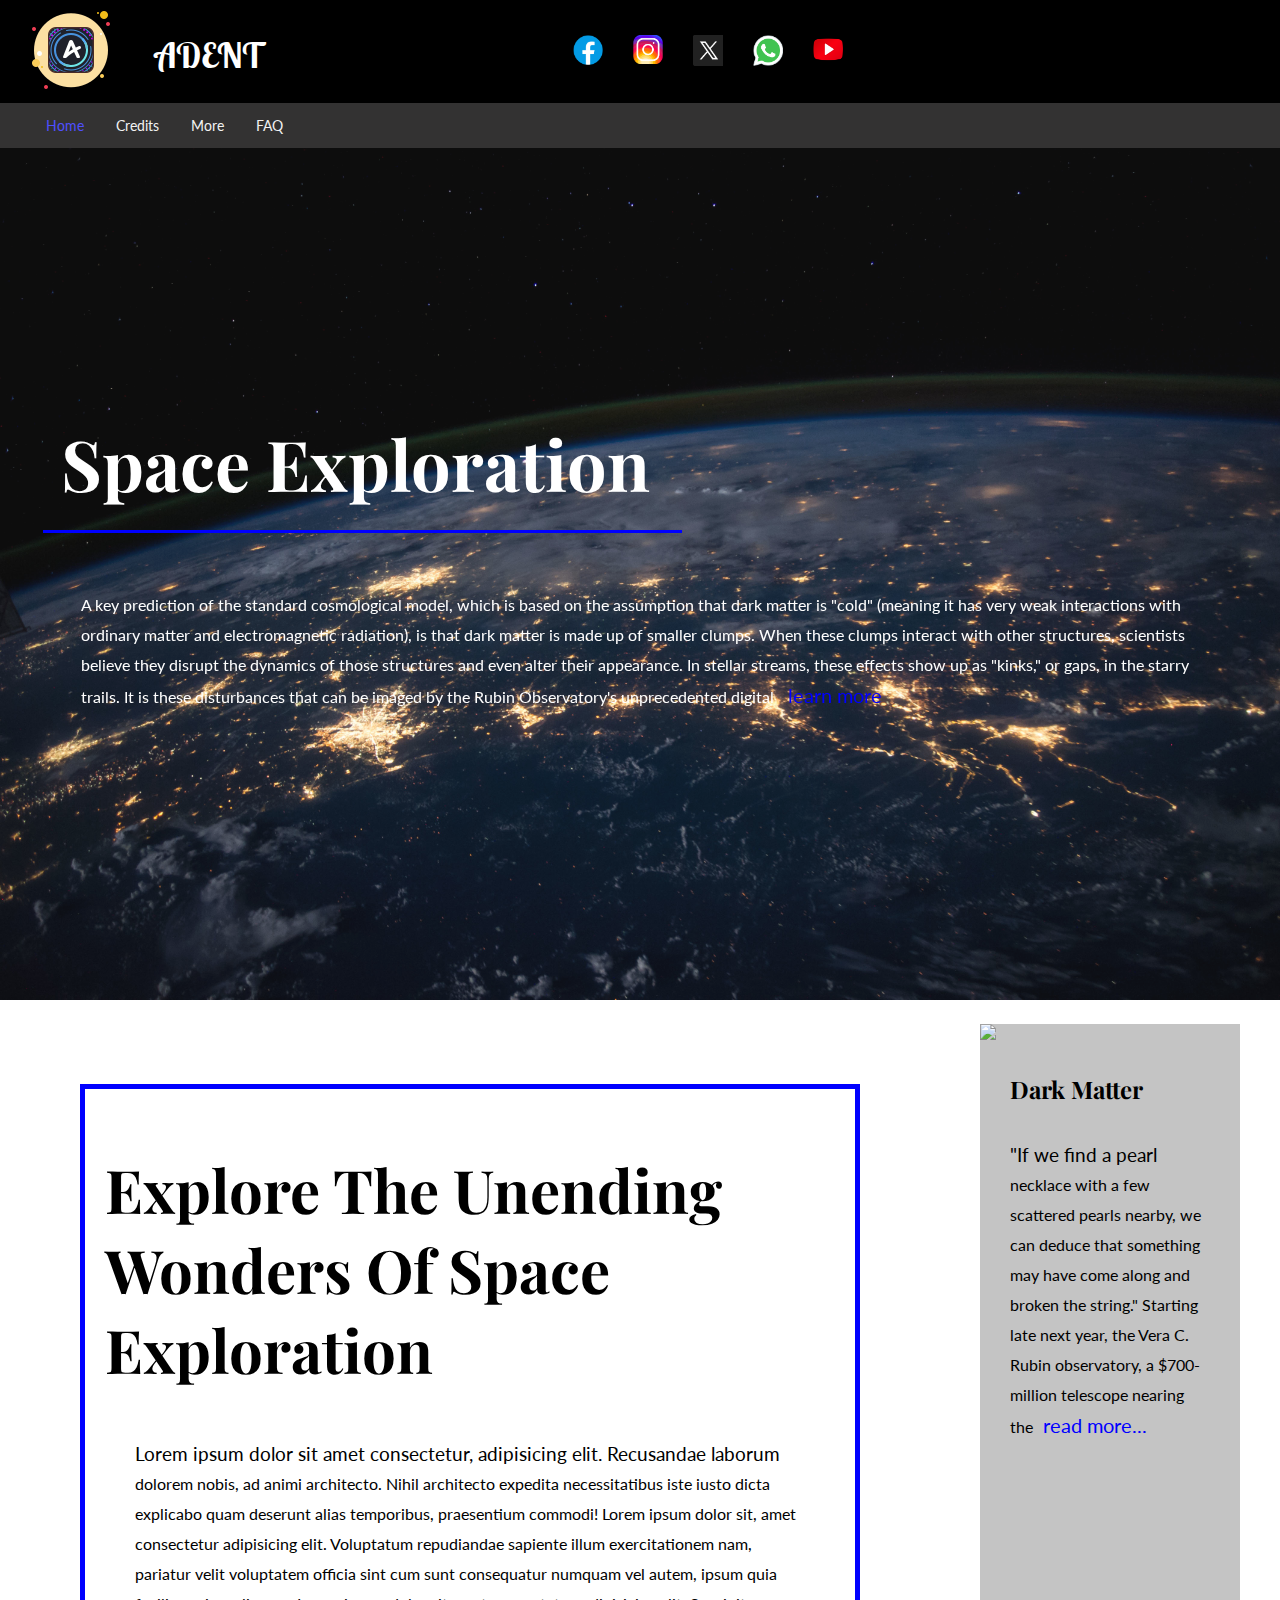
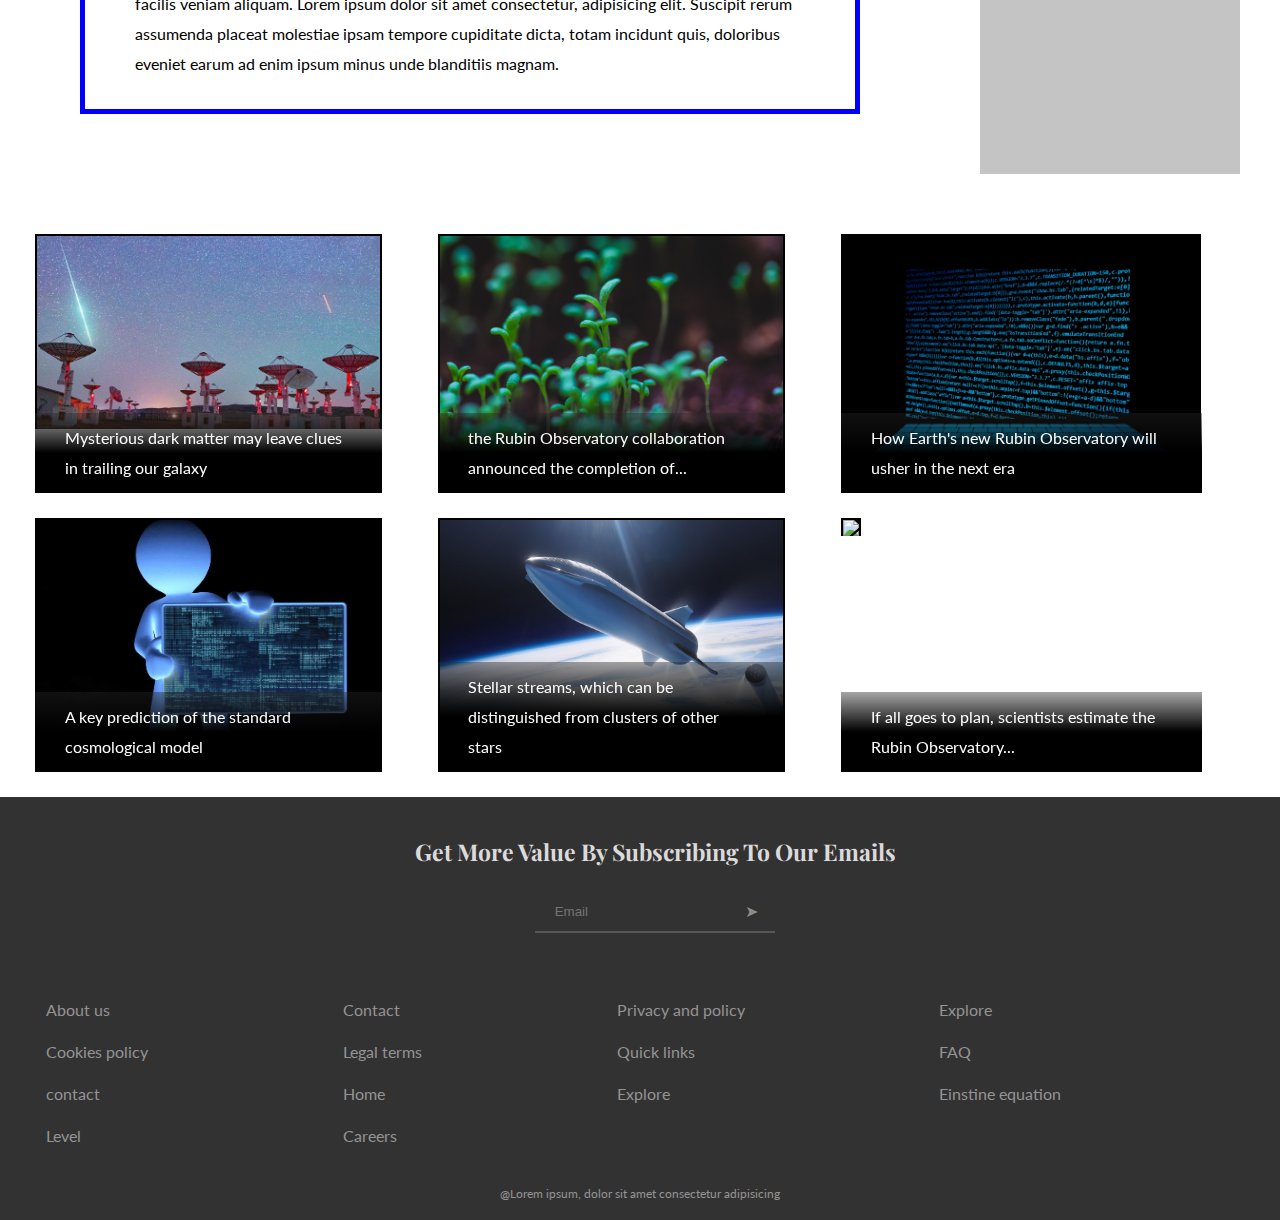
==== index.html @ 573f7f98 "Add files via upload" ====
<!DOCTYPE html>
<html lang="en-US">

    <head>
        <meta charset="UTF-8">
        <meta name="viewport" content="width=device-width, initial-scale=1">
        <title>Explore</title>
        <link rel="icon" href="./image/logo small.png" type="image/x-icon">
        
        <!-- google-fonts -->
        <link rel="preconnect" href="https://fonts.googleapis.com">
        <link rel="preconnect" href="https://fonts.gstatic.com" crossorigin>
        <link href="https://fonts.googleapis.com/css2?family=Bai+Jamjuree:wght@400;700&family=Lato:ital,wght@0,100;0,300;0,400;0,700;0,900;1,100;1,300;1,400;1,700;1,900&family=Madimi+One&display=swap" rel="stylesheet">
        <link rel="preconnect" href="https://fonts.googleapis.com">
        <link rel="preconnect" href="https://fonts.gstatic.com" crossorigin>
        <link href="https://fonts.googleapis.com/css2?family=Bai+Jamjuree:wght@400;700&family=Lato:ital,wght@0,100;0,300;0,400;0,700;0,900;1,100;1,300;1,400;1,700;1,900&family=Madimi+One&family=Playfair+Display:ital,wght@0,400..900;1,400..900&display=swap" rel="stylesheet">
        <link rel="preconnect" href="https://fonts.googleapis.com">
        <link rel="preconnect" href="https://fonts.gstatic.com" crossorigin>
        <link href="https://fonts.googleapis.com/css2?family=Bai+Jamjuree:wght@400;700&family=Lato:ital,wght@0,100;0,300;0,400;0,700;0,900;1,100;1,300;1,400;1,700;1,900&family=Lobster+Two:ital,wght@0,400;0,700;1,400;1,700&family=Madimi+One&family=Playfair+Display:ital,wght@0,400..900;1,400..900&display=swap" rel="stylesheet">
    
        <!-- style-sheet -->
        <link rel="stylesheet" href="./css/media-query.css">
        <link rel="stylesheet" href="./css/style.css">
        <link rel="stylesheet" href="./css/pesudo.css">
        <link rel="stylesheet" href="./css/animation.css">

    </head>

    <body>
        
        <header>

            <div class="container-a">
                <div><a href="index.html">
                <img src="image/logo small.png">
                </a></div>
                <div class="logo-text"><p>adent</p></div>
            </div>

            <div class="container-b">
                <div><a href="index.html"><img src="image/icons8-facebook-480.png"></a></div>
                <div><a href="index.html"><img src="image/icons8-instagram-144.png"></a></div>
                <div><a href="index.html"><img src="image/icons8-twitterx-144.png"></a></div>
                <div><a href="index.html"><img src="image/icons8-whatsapp-480.png"></a></div>
                <div><a href="index.html"><img src="image/icons8-youtube-240.png"></a></div>
            </div>
        </header>

        <nav>

            <div class="topnav" id="myTopnav">
                <a href="index.html" class="activee">Home</a>
                <a href="credits.html" class="navv">Credits</a>
                <a href="more.html" class="navv">More</a>
                <a href="about.html" class="navv">FAQ</a>
                <a href="javascript:void(0);" class="icon" onclick="myFunction()">
                  <i class="fa fa-bars"></i>
                </a>
            </div>
              
        </nav>

        <section class="main-page">
            <img src="image/natureb.jpg" alt="photo of space">
            <div class="main-page text">
                <h1>space exploration</h1>
                <p>
                    A key prediction of the standard cosmological model, 
                    which is based on the assumption that dark matter is 
                    "cold" (meaning it has very weak interactions with 
                    ordinary matter and electromagnetic radiation), is 
                    that dark matter is made up of smaller clumps. When 
                    these clumps interact with other structures, scientists 
                    believe they disrupt the dynamics of those structures 
                    and even alter their appearance. In stellar streams, 
                    these effects show up as "kinks," or gaps, in the starry
                     trails. It is these disturbances that can be imaged by 
                     the Rubin Observatory's unprecedented digital <a href="#home" class="read more">learn more</a>
                </p>
            </div>
          
        </section>

        <article>
            <div class="container-article">
                <h1>explore the unending wonders of space exploration</h1>
                <p>Lorem ipsum dolor sit amet consectetur, adipisicing elit. 
                    Recusandae laborum dolorem nobis, ad animi architecto. 
                    Nihil architecto expedita necessitatibus iste iusto dicta 
                    explicabo quam deserunt alias temporibus, praesentium 
                    commodi! Lorem ipsum dolor sit, amet consectetur adipisicing 
                    elit. Voluptatum repudiandae sapiente illum exercitationem 
                    nam, pariatur velit voluptatem officia sint cum sunt 
                    consequatur numquam vel autem, ipsum quia facilis veniam 
                    aliquam. Lorem ipsum dolor sit amet consectetur, adipisicing 
                    elit. Suscipit rerum assumenda placeat molestiae ipsam tempore
                    cupiditate dicta, totam incidunt quis, doloribus eveniet 
                    earum ad enim ipsum minus unde blanditiis magnam.
                </p>
            </div>

            <div class="container-side">

                <div class="side-image">
                    <img src="image/dessert.jpg">
                </div>
                <div class="side-text">
                    <h2>dark matter</h2>
                    <p>
                        "If we find a pearl necklace with a few scattered
                        pearls nearby, we can deduce that something may have 
                        come along and broken the string." Starting late next year, 
                        the Vera C. Rubin observatory, a $700-million telescope 
                        nearing the<a href="#readmore" class="read more">read more...</a>
                    </p>
                </div>

            </div>

        </article>

        <section class="link-article">
            <div style="flex: 1 1 50px;"><a href="index.html">
                <img src="image/disc image.jpg"></a>
                <div>
                    <p>Mysterious dark matter may leave clues in trailing our galaxy</p>
                </div>
            </div>

            <div style="flex: 1 1 50px;"><a href="index.html">
                <img src="image/nature.jpg">
                <div>
                    <p>the Rubin Observatory collaboration announced the completion of... </p>
                </div></a>
            </div>

            <div style="flex: 1 1 50px;"><a href="index.html">
                <img src="image/comp.jpg">
                <div>
                    <p> How Earth's new Rubin Observatory will usher in the next era</p>
                </div></a>
            </div>

            <div style="flex: 1 1 50px;"><a href="index.html">
                <img src="image/stickfigure.jpg">
                <div>
                    <p>A key prediction of the standard cosmological model</p>
                </div></a>
            </div>

            <div style="flex: 1 1 50px;"><a href="index.html">
                <img src="image/spaceship.jpg">
                <div>
                    <p>Stellar streams, which can be distinguished from clusters of other stars</p>
                </div></a>
            </div>

            <div style="flex: 1 1 50px;"><a href="index.html">
                <img src="image/dessert.jpg">
                <div>
                    <p>If all goes to plan, scientists estimate the Rubin Observatory...</p>
                </div></a>
            </div>

        </section>

        <footer>
            <section class="suscribe" style="flex: 1 5 50px;">
                <div>
                <h2>Get more value by subscribing to our emails</h2>
                <form action="">
                    <div>
                        <input type="email" name="stay updated" placeholder="Email">
                        <button type="submit">&#10148;</button>
                    </div>
                </form>
                </div>
            </section>
            <div style="flex: 5 1 200px;">
                <div class="footer-nav">
                    <div><a href="index.html">About us</a></div>
                    <div><a href="index.html">Contact</a></div>
                    <div><a href="index.html">Privacy and policy</a></div>
                    <div><a href="index.html">Explore</a></div>
                    <div><a href="index.html">Cookies policy</a></div>
                    <div><a href="index.html">Legal terms</a></div>
                    <div><a href="index.html">Quick links</a></div>
                    <div><a href="index.html">FAQ</a></div>
                    <div><a href="index.html">contact</a></div>
                    <div><a href="index.html">Home</a></div>
                    <div><a href="index.html">Explore</a></div>
                    <div><a href="index.html">Einstine equation</a></div>
                    <div><a href="index.html">Level</a></div>
                    <div><a href="index.html">Careers</a></div>
                </div>
                <div class="footer-credits">
                    <p>@Lorem ipsum, dolor sit amet consectetur adipisicing </p>
                </div>
            </div>
        </footer>

        <script src="./js/script.js"></script>
        
    </body>

</html>
---- css/media-query.css ----
@media screen and (max-width: 1090px) {

  article .container-article{
    margin: 40px;
  }
  article .container-side{
    margin: 20px 20px;
  }
  .link-article div p{
    font-size: 20px;
  }
  
}



@media screen and (max-width: 1040px) {

  .main-page .main-page.text h1{
    font-size: 60px;
  }
  .main-page .main-page.text p{
    font-size: 0.90em;
  }


  article .container-article{
    margin: 28px;
  }
  article .container-side{
    margin: 18px 18px;
  }


  .link-article div p{
    font-size: 17px;
  }
}



@media screen and (max-width: 970px) {

  .main-page .main-page.text h1{
    font-size: 50px;
  }
  .main-page .main-page.text p{
    margin: 0px 15px;
  }


  article .container-article h1{
    font-size: 50px;
  }
  article .container-side h2, p{
    line-height: 10px;
  }


  .link-article div p{
    padding: 9px 25px;
    font-size: 15px;
    line-height: 29px;
  }

}



@media screen and (max-width: 850px) {

  .main-page .main-page.text{
    position: absolute;
    left: 1%;
    top: 30%;
  }
  .main-page .main-page.text h1{
    font-size: 70px;
    text-wrap: wrap;
    width: 80%;
  }
  .main-page .main-page.text p{
    display: none;
  }
  .main-page .main-page.text h1{
    font-size: 40px;
  }
  .main-page .main-page.text p{
    margin: 0px 10px;
  }


  article{
    flex-direction: column;
    justify-content: center;
    align-items: center;
  }
  article .container-article h1{
    font-size: 40px;
    text-align: center;
  }
  article .container-side{
    width: 10000px;
    max-width: 100%;
    box-sizing: border-box;
    padding: 20px;
  }
  article .container-side .side-text{
    margin: 8px 12px;
  }
  article .container-side h2{
    line-height: 8px;
    margin-top: 10px;
    font-size: 29px;
  }
  article .container-side p{
    margin: 0px;
    padding: 20px;
  }
  article .container-side img{
    width: 50%;
    float: left;
    margin-right: 30px;
    margin-bottom: 10px;
    border: 2px solid black;
  }
  article p{
    font-size: 0.95em;
    line-height: 25px;
  }


  .link-article div p{
    padding: 8px 20px;
    font-size: 13px;
    line-height: 25px;
  }

}



@media screen and (max-width: 700px) {

  .main-page .main-page.text h1{
    font-size: 55px;
  }


  body .link-article{
    margin: 14px;
    margin-left: 27px;
  }
  .link-article div p{
    padding: 6px 18px;
    font-size: 11px;
    line-height: 20px;
  }

  article .container-side h2{
    margin-top: 8px;
    font-size: 23px;
  }
  article .container-side p{
    font-size: 14px;
    line-height: 22px;
  }
  article .container-side .read.more{
    font-size: 16px;
    padding-left: 3px;
    text-wrap: nowrap;
    display: inline;
  }

  .suscribe div h2{
    font-size: 20px;
    text-wrap: wrap;
  }

}



@media screen and (max-width: 650px) {
  article .container-side img{
    float: none;
    width: 100%;
    border: 2px solid black;
  }
}



@media screen and (max-width: 600px) {

  body nav{
    height: 50px;
  }


  .topnav a:not(:first-child) {
    display: none;
  }
  .topnav a.icon {
    position: sticky;
    top: 0px;
    float: right;
    display: block;
    height: 17px;
    width: 5%;
    background-color: rgba(206, 206, 206, 0.5);
    border-radius: 5px;
    margin-top: 1px;
    margin-right: 3px;
    margin-bottom: 2px;
  }
  .topnav.responsive {
    position: relative;
  }
  .topnav.responsive a.icon {
    background-color: blue;
    border: none;
    position: absolute;
    right: 0;
    top: 0;
  }
   .topnav a.activee {
    display: none;
  }
  .topnav.responsive a {
    float: none;
    display: block;
    text-align: left;
  }


  .container-b{
    display: none;
  }
  .container-b a{
    display: none;
  }
  .container-b img{
    display: none;
  }


  .main-page .main-page.text h1{
    font-size: 47px;
    margin-bottom: 0px;
  }


  body .link-article{
    display: grid;
    grid-template-columns: auto auto;
    grid-template-rows: auto auto auto;
    justify-content: space-evenly;
    align-content: center;
    margin: 10px;
    margin-left: 15px;
    margin-bottom: 19px;
  }
  .link-article div p{
    padding: 10px 19px;
    font-size: 15px;
    line-height: 25px;
  }


  div .footer-nav div a{
    font-size: 16px;
  }

}



@media screen and (max-width: 500px) {

  .main-page .main-page.text{
    position: absolute;
    top: 20%;
    left: 3px;
    padding: 10px;
  }
  .main-page .main-page.text h1{
    font-size: 40px;
    margin-left: 0px;
    border-bottom: 1px solid blue;
    width: 60%;
  }

  article .container-article{
    border: solid 4px blue;
  }
  article .container-article h1{
    margin: 23px 0px;
    font-size: 33px;
  }
  article p {
    font-size: 0.95em;
    line-height: 24px;
    padding: 10px 20px;
  }


  .link-article div p{
    padding: 9px 19px;
    font-size: 13px;
    line-height: 17px;
  }

  footer .suscribe{
    margin-left: 19px;
    margin-bottom: 33px;
  }
  .suscribe div h2{
    font-size: 19px;
  }
  .suscribe form input[type=email]{
    padding: 7px 18px;
    width: 18%;
  }
  div .footer-nav{
    margin: 1px;
  }
  div .footer-nav div{
    padding: 3px;
    margin: 1px;
  }
  div .footer-nav div a{
    font-size: 14px;
  }

}



@media screen and (max-width: 450px){

  body header{
    padding: 5px 5px;
    height: 70px;
  }


  .container-a .logo-text p{
    font-size: 25px;
    height: 30px;
    margin-top: 6px;
  }


  article .container-article{
    margin: 6px;
    padding: 10px;
  }
  article .container-article h1{
    margin: 20px 0px;
    font-size: 30px;
  }
  article p {
    font-size: 0.95em;
    line-height: 22px;
    padding: 10px 20px;
  }

  .link-article div p{
    padding: 8px 19px;
    font-size: 12px;
    line-height: 17px;
  }


  body footer{
    padding: 12px;
  }
  footer .suscribe{
    margin-left: 17px;
    margin-bottom: 30px;
  }
  .suscribe div h2{
    font-size: 17px;
    margin: 6px 0px;
  }
  .suscribe form input[type=email]{
    padding: 7px 18px;
    width: 20%;
  }
  .suscribe form button{
    padding: 7px 12px;
  }
  div .footer-nav div a{
    font-size: 12px;
    line-height: 18px;
  }

}



@media screen and (max-width: 400px){
  body header{
    height: 60px;
  }
  .container-a .logo-text p{
    font-size: 20px;
    margin-top: 2px;
  }

  .main-page .main-page.text h1{
    font-size: 35px;
  }


  article .container-article{
    border: solid 3px blue;
    margin: 5px;
    padding: 8px;
  }
  article .container-article h1{
    margin: 15px 0px;
    font-size: 27px;
  }
  article p {
    font-size: 0.93em;
    line-height: 21px;
    padding: 9px 18px;
  }

  .link-article div p{
    padding: 8px 19px;
    font-size: 12px;
    line-height: 17px;
  }
  div .footer-nav div a{
    font-size: 11px;
  }
}



@media screen and (max-width: 370px){

  body header{
    height: 50px;
  }

  body nav{
    height: 42px;
  }
  nav .topnav a{
    padding: 11px 13px;
  }
 


  article .container-article h1 {
    font-size: 22px;
  }
  article .container-side .side-text{
    margin: 6px 8px;
  }
  article p{
    font-size: 0.75em;
  }
  article .container-side h2{
    font-size: 20px;
    text-align: center;
  }
  article .container-side p{
    padding: 5px;
    font-size: 12px;
  }
  article .container-side p::first-line{
    font-size: 1em;
  }


  .link-article div p {
    padding: 7px 19px;
    font-size: 10px;
    line-height: 15px;
  }


  .suscribe form input[type="email"] {
    padding: 5px 17px;
    width: 23.5%;
  }
  .suscribe form button {
    padding: 5px 10px;
  }
  footer .footer-credits p{
    font-size: 10px;
    padding: 2px 20px;
  }
}
---- css/style.css ----
/* 
primary fonts:  "Lato", sans-serif;
secondary fonts:  "Playfair Display", serif;
logo font: "Lobster Two", sans-serif;


primary color: sky blue
secondary color: blue

primary color: grey
secondary color: black
*/


body{
    padding: 0px;
    margin: 0px;
    animation: body 500ms none 0s 1 linear;
    -moz-animation: body 500ms none 0s 1 linear;
    -o-animation: body 500ms none 0s 1 linear;
    -webkit-animation: body 500ms none 0s 1 linear;
}
h1{
    font-family: "Playfair Display", serif;
    text-transform: capitalize
}
h2{
    text-transform: capitalize;
    font-family: "Playfair Display", serif;
}
h3{
    font-family: "Playfair Display", serif;
    text-transform: capitalize
}
a{
    text-decoration: none;
    font-family:  "Lato", sans-serif;
}
p{
    font-family:  "Lato", sans-serif;  
}
.read.more{
    color: blue;
    font-size: 20px;
    padding-left: 10px;
}



header{
    display: flex;
    flex-direction: row;
    flex-wrap: nowrap;
    width: 100%;
    padding: 10px 30px;
    background-color: black;
    align-content: center;
    position: sticky;
    top: -97px;
    box-sizing: border-box;
}
.container-a{
    flex: 2 3 200px;
    display: flex;
    flex-wrap: nowrap;
}
.container-a img{
    top: 0;
    left: 0;
    max-width: 100%;
    min-width: 30px;
}
.logo-text{
    color: white;
    font-family: "Lobster Two", sans-serif;
    font-size: 35px;
    margin: 0 15px;
    text-transform: uppercase;
    text-align: center;
    max-width: 100%;
}
.logo-text p{
    margin: 0;
    margin-top: 20px;
    font-weight: bold;
    font-family: "Lobster Two", sans-serif;
}
.container-b{
    flex: 3 2 200px;
    display: flex;
    flex-wrap: nowrap;
    position: relative;
}
.container-b a img{
    width: 30px;
    max-width: 100%;
    margin: 15px;
    position: relative;
    bottom: -10px;
}


nav{
    position: sticky;
    top: -1px;
    left: 0px;
    z-index: 10;
    background-color: #333232;
}
.topnav {
    margin-left: 30px;
    background-color: #333232;
    overflow: hidden;
}
.topnav a {
    float: left;
    display: block;
    color: #f2f2f2;
    text-align: center;
    padding: 14px 16px;
    text-decoration: none;
    font-size: 14px;
}
.topnav a.activee {
    color: #4f4fff;
}
.topnav .icon {
    display: none;
}  




.main-page{
    position: relative;
}
.main-page img{
    width: 1000000px;
    max-width: 100%;
    opacity: .95;
}
.main-page.text{
    position: absolute;
    left: 1%;
    top: 20%;
    color: #ffffff;
    padding: 30px;
    text-align: left;
    box-sizing: border-box;
}
.main-page.text h1{
    text-wrap: nowrap;
    font-size: 70px;
    border-bottom: 3px solid blue;
    padding: 20px 18px;
    width: 50%;
}
.main-page.text p{
    padding: 10px 18px;
    margin: 0px 20px;
}



article{
    display: flex;
}
.container-article{
    flex: 3 1 300px;
    margin: 80px;
    padding: 20px;
    box-sizing: border-box;
    border: 5px solid blue;
}
.container-article h1{
    font-size: 60px;
}
.container-side{
    flex: 1 3 100px;
    margin: 20px 40px;
    background-color: #c4c4c4;
}
.container-side img{
    max-width: 100%;
    padding: 0;
    margin: 0;
}
.container-side h2, p{
    padding: 10px 30px;
    margin-bottom: 0;
    line-height: 30px;
}



.link-article{
    box-sizing: border-box;
    display: grid;
    grid-template-columns: auto auto auto;
    grid-template-rows: auto auto;
    justify-content: space-evenly;
    align-content: center;
    margin: 20px;
    margin-left: 35px;
}

.link-article div{
    position: relative;
    max-width: 100%;
    box-sizing: border-box;
    margin: 20px 0;
}
.link-article img{
    max-width: 85%;
    border: 2px solid black;
    border-bottom: none;
    background-color: #000000;
    margin: 0px;
}
.link-article div div{
    max-width: 86.2%;
    position: absolute;
    bottom: -15px;
    left: 0px;
    margin: 0px;
}
.link-article div p{
    color: white;
    box-sizing: border-box;
    background: linear-gradient(to top, #000000, #000000, #27272769);
}



footer{
    background-color: #333232;
    padding: 20px;
    text-align: center;
    padding-bottom: 1px;
}
.suscribe{
    color: #dbdada;
    text-align: center;
    margin-left: 30px;
    margin-bottom: 50px;
}
.suscribe h2{
    font-size: 23px;
}
form div{
    display: flex;
    flex-wrap: nowrap;
    justify-content: center;
}
form input[type=email]{
    width: 16%;
    padding: 12px 20px;
    margin: 6px 0;
    box-sizing: border-box;
    border: none;
    border-bottom: #565757 2px solid;
    background-color: #333232;
    color: #ffffff;
    user-select: none;
    outline: none;
}
form button{
    background-color: #333232;
    color: #8d8d8d;
    padding: 9px 17px;
    border: none;
    border-bottom: 2px solid #565757;
    user-select: none;
    margin: 5px 0;
    margin-bottom: 6px;
    font-size: 16px;
    text-align: center;
}
.footer-pa{
    max-width: 100%;
    text-align: center;
}
footer a, footer p{
    color: #949494;
}
.footer-nav{
    display: grid;
    grid-template-columns: auto auto auto auto;
    grid-template-rows: auto auto auto;
    margin: 10px 15px;
    text-align: left;
}
.footer-nav div{
    padding: 7px;
    margin: 4px;
}
.footer-credits{
    font-size: 12px;
}
---- css/pesudo.css ----
article p::first-line{
    font-size: 1.2em;
}
p::selection{
    background-color: #99cfeeaf;
    color: #dbdd7e;
}
h1::selection{
    background-color: #99cfeeaf;
    color: #dbdd7e;
}
h2::selection{
    background-color: #99cfeeaf;
    color: #dbdd7e;
}
h3::selection{
    background-color: #99cfeeaf;
    color: #dbdd7e;
}
a::selection{
    background-color: #99cfeeaf;
    color: #cfdafd;
}



.read.more:hover{
    color: #5691ff;
    transition: all 100ms linear;
}
.read.more:active{
    color: #ffffff;
    transition: all 10ms linear;
}


.container-b a img:hover{
    transform: scale(1.1, 1.1);
    transition: all 100ms ease;
}



.topnav .navv:hover {
    font-size: 1.00001em;
    color: #ffffff;
    transition: all 120ms ease;
    padding: 13px 15px;
}

.topnav a.activee:hover {
    color: #ffffff;
    transition: all 120ms linear;
    font-size: 1.0001em;
    padding: 13px 15px;
}

.topnav a:active{
    transform: scale(0.9, 0.9);
    transition: all 300ms linear;
}

.topnav a.icon:hover{
    background-color: rgba(80, 129, 235, 0.3);
    color: black;
    transition: all 300ms ease-in-out;
}




.link-article div:hover{
    transform: scale(1.1, 1.1);
    text-decoration: underline;
    transition: all 200ms ease-in-out;
}
.link-article div div:hover{
    transform: scale(1, 1);
    color: #5691ff;
}


form input[type=email]:focus{
    color: #ececec;
    background-color: #363636;
    width: 43%;
    border-bottom: #1111ff solid 2px;
    transition: all 200ms ease;
}
form input[type=email]:invalid{
    border-bottom: 2px solid #ff0000;
}
form button:hover{
    transition: all 200ms ease;
    background-color: #585858;
}
form button:active{
    transform: scale(0.93, 0.93);
    transition: all 100ms ease;
}


.footer-nav a:hover{
    text-decoration: underline;
}
.footer-nav a:active{
    color: white;
}






/* about page */

.about-article-side-links a:hover{
    text-decoration: underline;
}
.about-article-side-links a:active{
    color: #ffffff;
}
.about-article p::first-line{
    font-size: 1em;
}
.about-article-side-links div p::before{
    position: absolute;
    display: block;
    content: "";
    height: 0;
    width: 0;

    border: solid 10px transparent;
    border-top: 10px solid blue;
    border-bottom-width: 0;
    bottom: -7px;
    left: 46%;
}


/* credits page */

.info-img a:hover{
    background-color: #215dce;
    font-size: 1.05em;
    transition: all 100ms ease-in-out;
}
.info-img a:active{
    background: none;
    font-size: 1em;
    transition: all 100ms linear;
}
.info-career div a:hover{
    font-size: 1.0001em;
    transition: all 100ms linear;
}
.info-career div a:active{
    font-size: 1em;
    color: blue;
    border-bottom: 1px solid blue;
    transition: all 100ms linear;
}
---- css/animation.css ----
@keyframes body{
    from{opacity: 0;}
    to{opacity: 1;}
}

@keyframes fade {
    from {opacity: .4}
    to {opacity: 1}
}
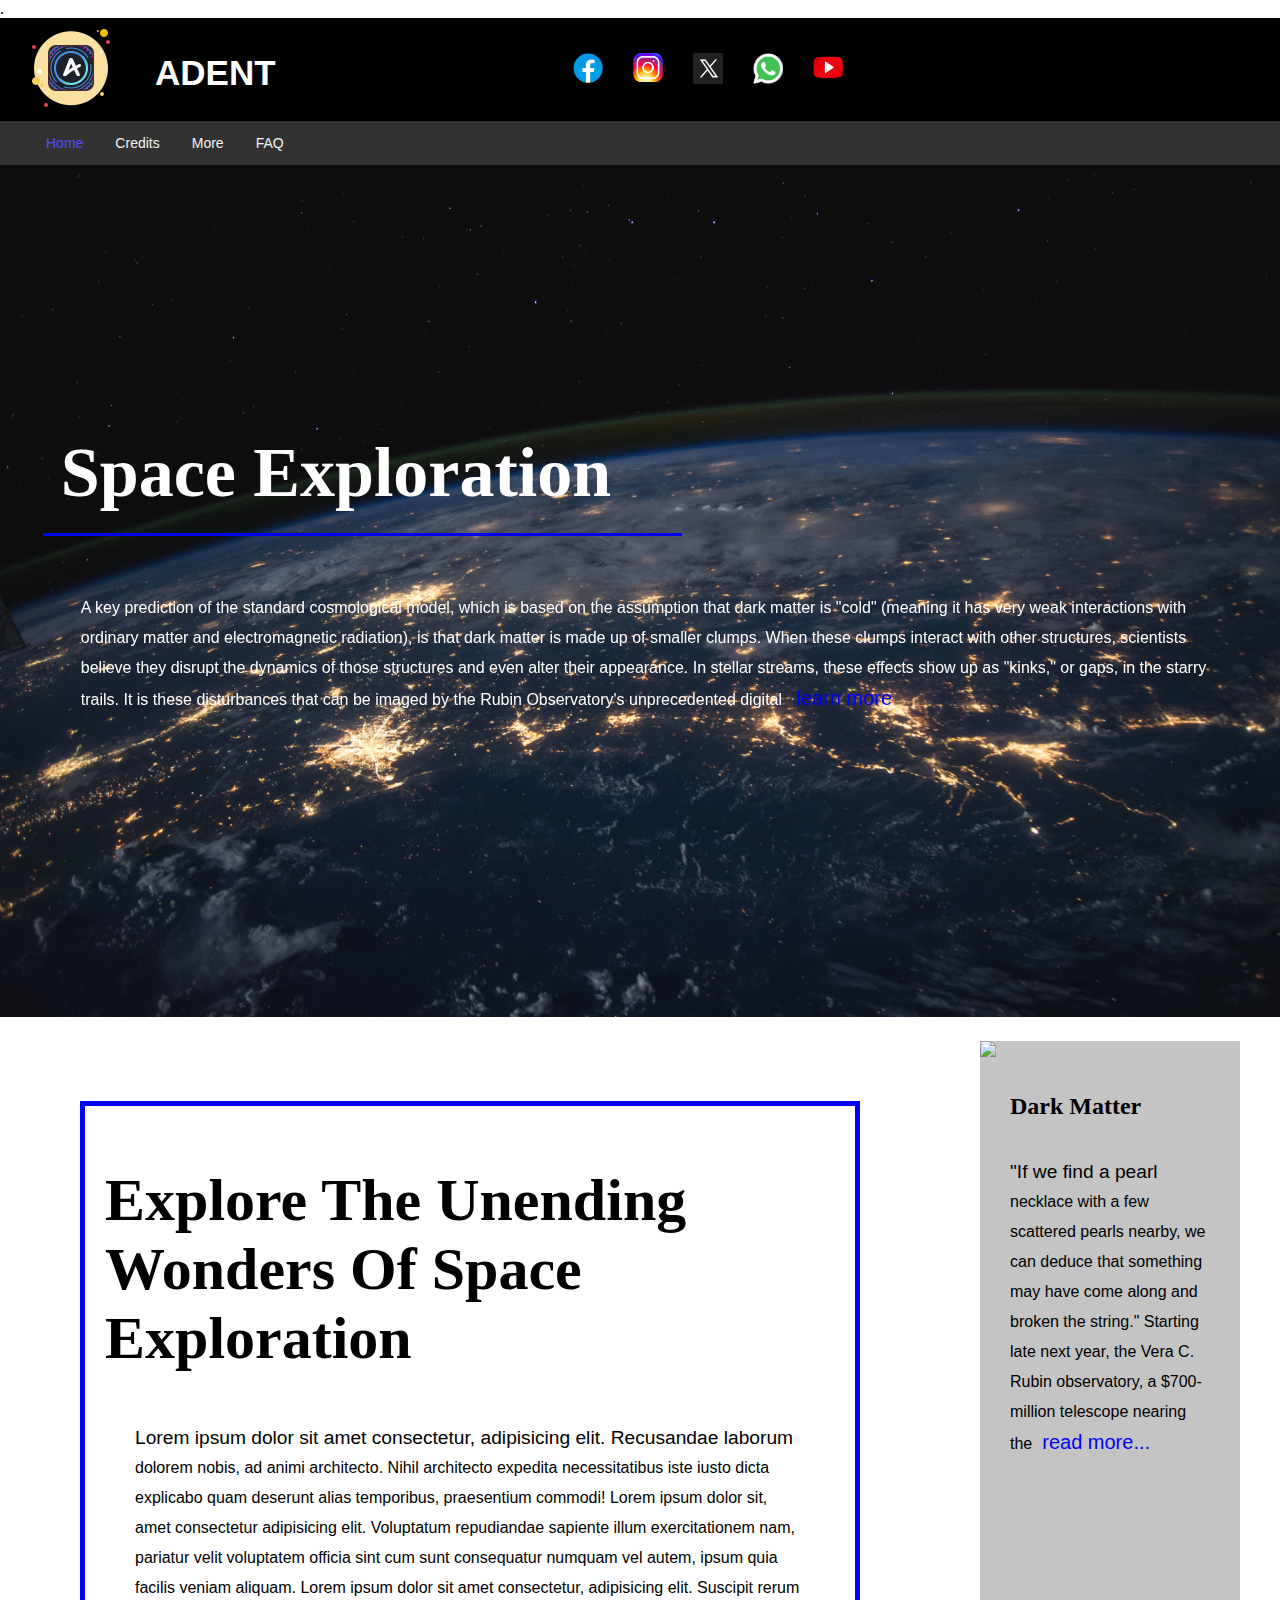
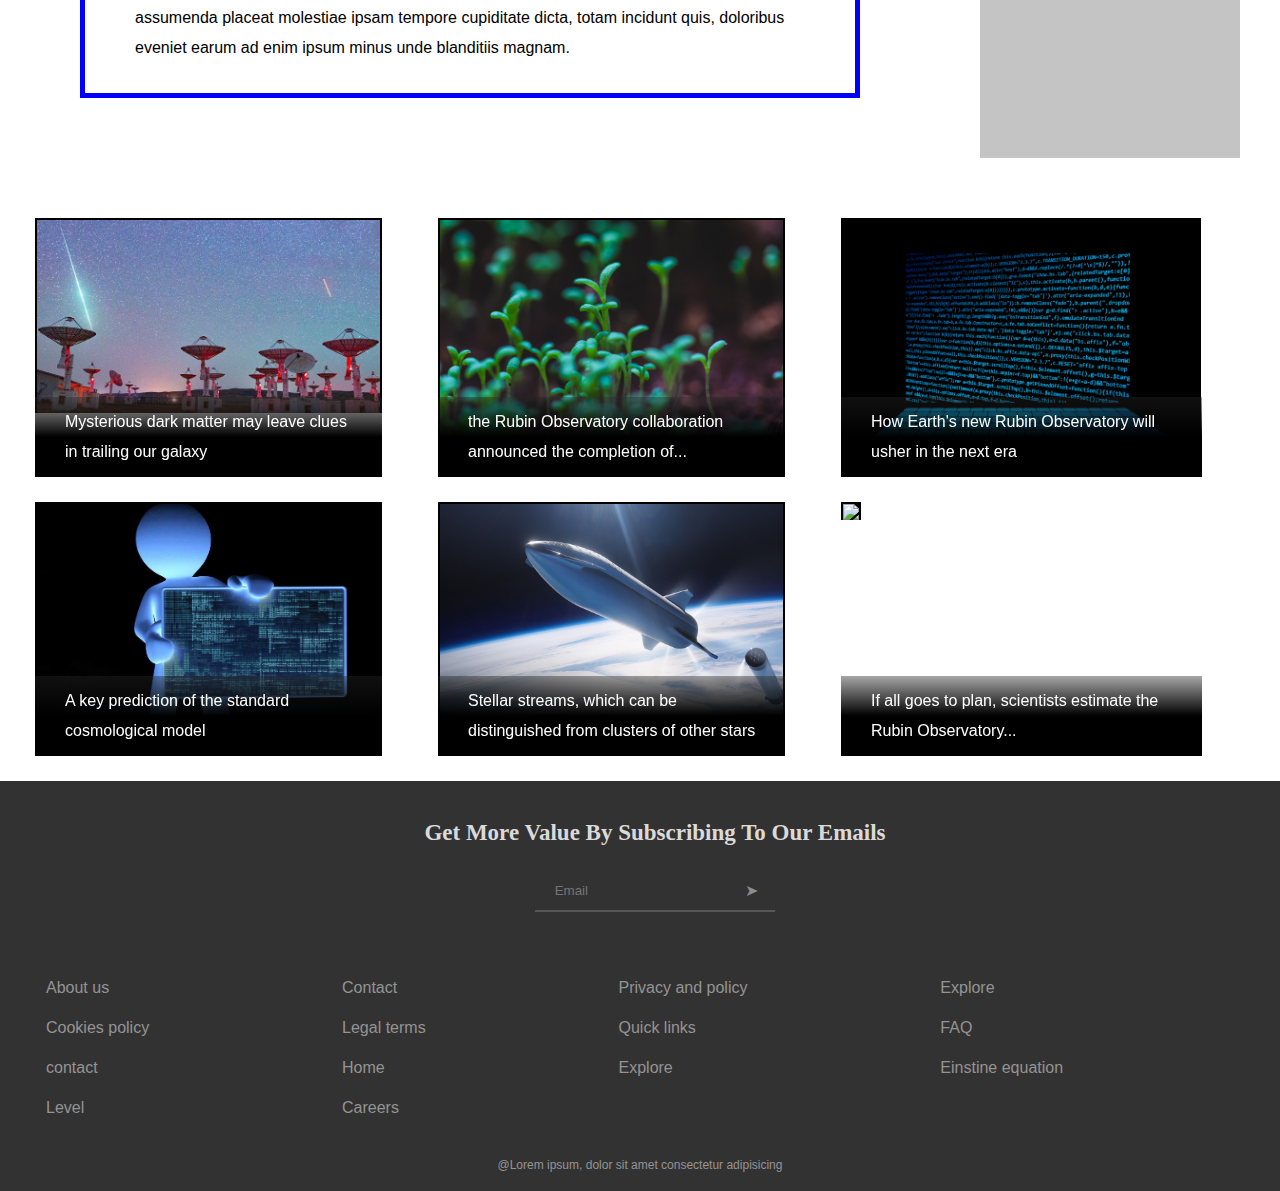
==== commit 2f8d0d95: "Add files via upload" ====
--- a/index.html
+++ b/index.html
@@ -1,28 +1,28 @@
 <!DOCTYPE html>
-<html lang="en-US">
+<html lang="en">.
 
     <head>
         <meta charset="UTF-8">
         <meta name="viewport" content="width=device-width, initial-scale=1">
         <title>Explore</title>
-        <link rel="icon" href="./image/logo small.png" type="image/x-icon">
+        <link rel="icon" href="/./image/logo small.png" type="image/x-icon">
         
         <!-- google-fonts -->
-        <link rel="preconnect" href="https://fonts.googleapis.com">
-        <link rel="preconnect" href="https://fonts.gstatic.com" crossorigin>
-        <link href="https://fonts.googleapis.com/css2?family=Bai+Jamjuree:wght@400;700&family=Lato:ital,wght@0,100;0,300;0,400;0,700;0,900;1,100;1,300;1,400;1,700;1,900&family=Madimi+One&display=swap" rel="stylesheet">
-        <link rel="preconnect" href="https://fonts.googleapis.com">
-        <link rel="preconnect" href="https://fonts.gstatic.com" crossorigin>
-        <link href="https://fonts.googleapis.com/css2?family=Bai+Jamjuree:wght@400;700&family=Lato:ital,wght@0,100;0,300;0,400;0,700;0,900;1,100;1,300;1,400;1,700;1,900&family=Madimi+One&family=Playfair+Display:ital,wght@0,400..900;1,400..900&display=swap" rel="stylesheet">
-        <link rel="preconnect" href="https://fonts.googleapis.com">
-        <link rel="preconnect" href="https://fonts.gstatic.com" crossorigin>
-        <link href="https://fonts.googleapis.com/css2?family=Bai+Jamjuree:wght@400;700&family=Lato:ital,wght@0,100;0,300;0,400;0,700;0,900;1,100;1,300;1,400;1,700;1,900&family=Lobster+Two:ital,wght@0,400;0,700;1,400;1,700&family=Madimi+One&family=Playfair+Display:ital,wght@0,400..900;1,400..900&display=swap" rel="stylesheet">
+        <link rel="preconnect" href="/https://fonts.googleapis.com">
+        <link rel="preconnect" href="/https://fonts.gstatic.com" crossorigin>
+        <link href="/https://fonts.googleapis.com/css2?family=Bai+Jamjuree:wght@400;700&family=Lato:ital,wght@0,100;0,300;0,400;0,700;0,900;1,100;1,300;1,400;1,700;1,900&family=Madimi+One&display=swap" rel="stylesheet">
+        <link rel="preconnect" href="/https://fonts.googleapis.com">
+        <link rel="preconnect" href="/https://fonts.gstatic.com" crossorigin>
+        <link href="/https://fonts.googleapis.com/css2?family=Bai+Jamjuree:wght@400;700&family=Lato:ital,wght@0,100;0,300;0,400;0,700;0,900;1,100;1,300;1,400;1,700;1,900&family=Madimi+One&family=Playfair+Display:ital,wght@0,400..900;1,400..900&display=swap" rel="stylesheet">
+        <link rel="preconnect" href="/https://fonts.googleapis.com">
+        <link rel="preconnect" href="/https://fonts.gstatic.com" crossorigin>
+        <link href="/https://fonts.googleapis.com/css2?family=Bai+Jamjuree:wght@400;700&family=Lato:ital,wght@0,100;0,300;0,400;0,700;0,900;1,100;1,300;1,400;1,700;1,900&family=Lobster+Two:ital,wght@0,400;0,700;1,400;1,700&family=Madimi+One&family=Playfair+Display:ital,wght@0,400..900;1,400..900&display=swap" rel="stylesheet">
     
         <!-- style-sheet -->
-        <link rel="stylesheet" href="./css/media-query.css">
-        <link rel="stylesheet" href="./css/style.css">
-        <link rel="stylesheet" href="./css/pesudo.css">
-        <link rel="stylesheet" href="./css/animation.css">
+        <link rel="stylesheet" href="/./css/media-query.css">
+        <link rel="stylesheet" href="/./css/style.css">
+        <link rel="stylesheet" href="/./css/pesudo.css">
+        <link rel="stylesheet" href="/./css/animation.css">
 
     </head>
 
@@ -31,29 +31,29 @@
         <header>
 
             <div class="container-a">
-                <div><a href="index.html">
+                <div><a href="/">
                 <img src="image/logo small.png">
                 </a></div>
                 <div class="logo-text"><p>adent</p></div>
             </div>
 
             <div class="container-b">
-                <div><a href="index.html"><img src="image/icons8-facebook-480.png"></a></div>
-                <div><a href="index.html"><img src="image/icons8-instagram-144.png"></a></div>
-                <div><a href="index.html"><img src="image/icons8-twitterx-144.png"></a></div>
-                <div><a href="index.html"><img src="image/icons8-whatsapp-480.png"></a></div>
-                <div><a href="index.html"><img src="image/icons8-youtube-240.png"></a></div>
+                <div><a href="/"><img src="image/icons8-facebook-480.png"></a></div>
+                <div><a href="/"><img src="image/icons8-instagram-144.png"></a></div>
+                <div><a href="/"><img src="image/icons8-twitterx-144.png"></a></div>
+                <div><a href="/"><img src="image/icons8-whatsapp-480.png"></a></div>
+                <div><a href="/"><img src="image/icons8-youtube-240.png"></a></div>
             </div>
         </header>
 
         <nav>
 
             <div class="topnav" id="myTopnav">
-                <a href="index.html" class="activee">Home</a>
-                <a href="credits.html" class="navv">Credits</a>
-                <a href="more.html" class="navv">More</a>
-                <a href="about.html" class="navv">FAQ</a>
-                <a href="javascript:void(0);" class="icon" onclick="myFunction()">
+                <a href="/" class="activee">Home</a>
+                <a href="/credits" class="navv">Credits</a>
+                <a href="/more" class="navv">More</a>
+                <a href="/about" class="navv">FAQ</a>
+                <a href="/javascript:void(0);" class="icon" onclick="myFunction()">
                   <i class="fa fa-bars"></i>
                 </a>
             </div>
@@ -75,7 +75,7 @@
                     and even alter their appearance. In stellar streams, 
                     these effects show up as "kinks," or gaps, in the starry
                      trails. It is these disturbances that can be imaged by 
-                     the Rubin Observatory's unprecedented digital <a href="#home" class="read more">learn more</a>
+                     the Rubin Observatory's unprecedented digital <a href="/#home" class="read more">learn more</a>
                 </p>
             </div>
           
@@ -111,7 +111,7 @@
                         pearls nearby, we can deduce that something may have 
                         come along and broken the string." Starting late next year, 
                         the Vera C. Rubin observatory, a $700-million telescope 
-                        nearing the<a href="#readmore" class="read more">read more...</a>
+                        nearing the<a href="/#readmore" class="read more">read more...</a>
                     </p>
                 </div>
 
@@ -120,42 +120,42 @@
         </article>
 
         <section class="link-article">
-            <div style="flex: 1 1 50px;"><a href="index.html">
+            <div style="flex: 1 1 50px;"><a href="/">
                 <img src="image/disc image.jpg"></a>
                 <div>
                     <p>Mysterious dark matter may leave clues in trailing our galaxy</p>
                 </div>
             </div>
 
-            <div style="flex: 1 1 50px;"><a href="index.html">
+            <div style="flex: 1 1 50px;"><a href="/">
                 <img src="image/nature.jpg">
                 <div>
                     <p>the Rubin Observatory collaboration announced the completion of... </p>
                 </div></a>
             </div>
 
-            <div style="flex: 1 1 50px;"><a href="index.html">
+            <div style="flex: 1 1 50px;"><a href="/">
                 <img src="image/comp.jpg">
                 <div>
                     <p> How Earth's new Rubin Observatory will usher in the next era</p>
                 </div></a>
             </div>
 
-            <div style="flex: 1 1 50px;"><a href="index.html">
+            <div style="flex: 1 1 50px;"><a href="/">
                 <img src="image/stickfigure.jpg">
                 <div>
                     <p>A key prediction of the standard cosmological model</p>
                 </div></a>
             </div>
 
-            <div style="flex: 1 1 50px;"><a href="index.html">
+            <div style="flex: 1 1 50px;"><a href="/">
                 <img src="image/spaceship.jpg">
                 <div>
                     <p>Stellar streams, which can be distinguished from clusters of other stars</p>
                 </div></a>
             </div>
 
-            <div style="flex: 1 1 50px;"><a href="index.html">
+            <div style="flex: 1 1 50px;"><a href="/">
                 <img src="image/dessert.jpg">
                 <div>
                     <p>If all goes to plan, scientists estimate the Rubin Observatory...</p>
@@ -178,20 +178,20 @@
             </section>
             <div style="flex: 5 1 200px;">
                 <div class="footer-nav">
-                    <div><a href="index.html">About us</a></div>
-                    <div><a href="index.html">Contact</a></div>
-                    <div><a href="index.html">Privacy and policy</a></div>
-                    <div><a href="index.html">Explore</a></div>
-                    <div><a href="index.html">Cookies policy</a></div>
-                    <div><a href="index.html">Legal terms</a></div>
-                    <div><a href="index.html">Quick links</a></div>
-                    <div><a href="index.html">FAQ</a></div>
-                    <div><a href="index.html">contact</a></div>
-                    <div><a href="index.html">Home</a></div>
-                    <div><a href="index.html">Explore</a></div>
-                    <div><a href="index.html">Einstine equation</a></div>
-                    <div><a href="index.html">Level</a></div>
-                    <div><a href="index.html">Careers</a></div>
+                    <div><a href="/">About us</a></div>
+                    <div><a href="/">Contact</a></div>
+                    <div><a href="/">Privacy and policy</a></div>
+                    <div><a href="/">Explore</a></div>
+                    <div><a href="/">Cookies policy</a></div>
+                    <div><a href="/">Legal terms</a></div>
+                    <div><a href="/">Quick links</a></div>
+                    <div><a href="/">FAQ</a></div>
+                    <div><a href="/">contact</a></div>
+                    <div><a href="/">Home</a></div>
+                    <div><a href="/">Explore</a></div>
+                    <div><a href="/">Einstine equation</a></div>
+                    <div><a href="/">Level</a></div>
+                    <div><a href="/">Careers</a></div>
                 </div>
                 <div class="footer-credits">
                     <p>@Lorem ipsum, dolor sit amet consectetur adipisicing </p>
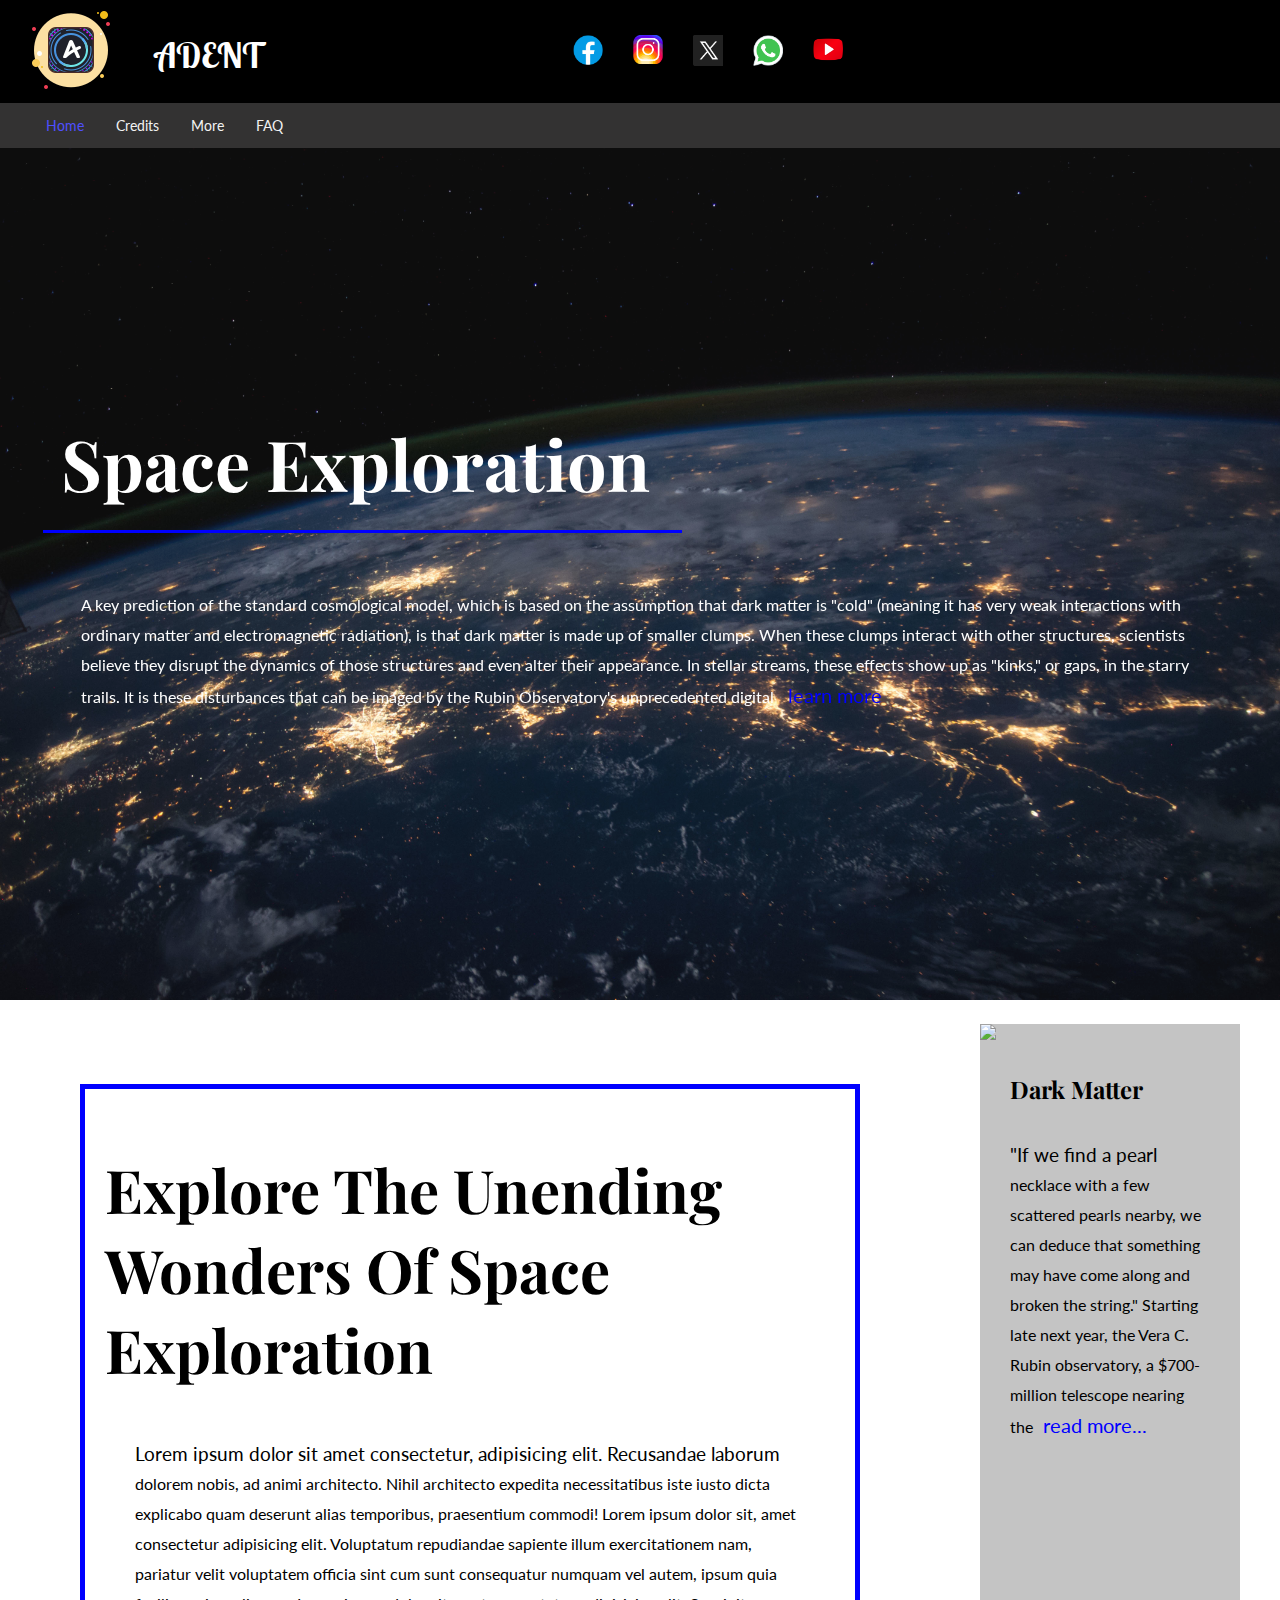
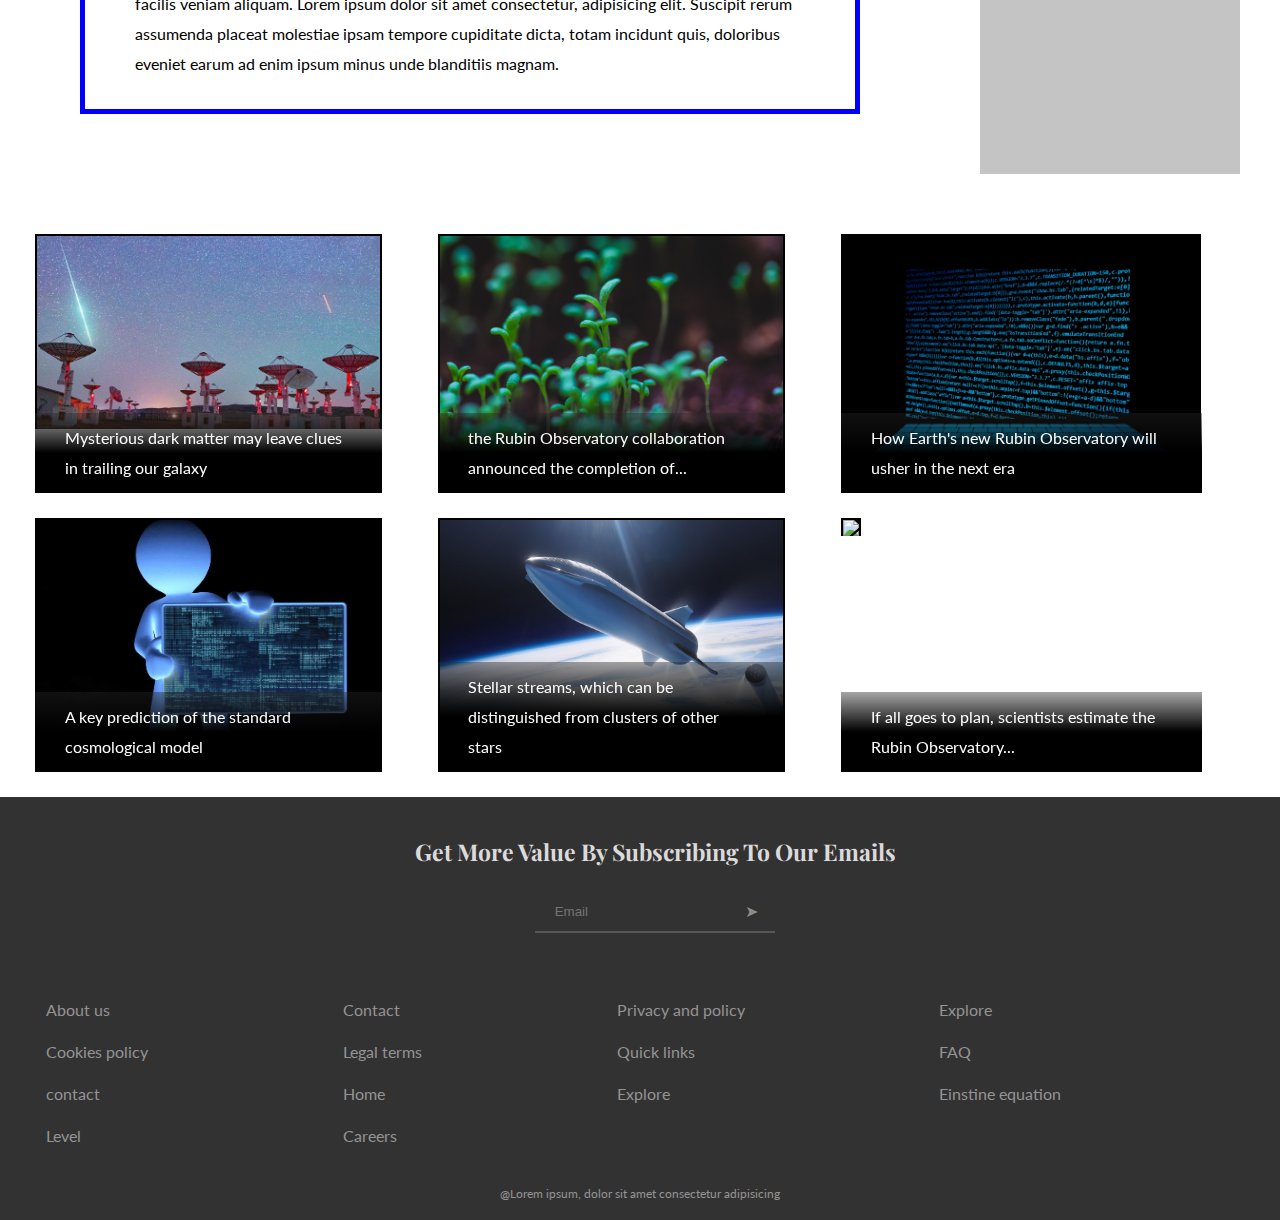
==== commit 65396003: "Add files via upload" ====
--- a/index.html
+++ b/index.html
@@ -1,28 +1,28 @@
 <!DOCTYPE html>
-<html lang="en">.
+<html lang="en-US">
 
     <head>
         <meta charset="UTF-8">
         <meta name="viewport" content="width=device-width, initial-scale=1">
         <title>Explore</title>
-        <link rel="icon" href="/./image/logo small.png" type="image/x-icon">
+        <link rel="icon" href="./image/logo small.png" type="image/x-icon">
         
         <!-- google-fonts -->
-        <link rel="preconnect" href="/https://fonts.googleapis.com">
-        <link rel="preconnect" href="/https://fonts.gstatic.com" crossorigin>
-        <link href="/https://fonts.googleapis.com/css2?family=Bai+Jamjuree:wght@400;700&family=Lato:ital,wght@0,100;0,300;0,400;0,700;0,900;1,100;1,300;1,400;1,700;1,900&family=Madimi+One&display=swap" rel="stylesheet">
-        <link rel="preconnect" href="/https://fonts.googleapis.com">
-        <link rel="preconnect" href="/https://fonts.gstatic.com" crossorigin>
-        <link href="/https://fonts.googleapis.com/css2?family=Bai+Jamjuree:wght@400;700&family=Lato:ital,wght@0,100;0,300;0,400;0,700;0,900;1,100;1,300;1,400;1,700;1,900&family=Madimi+One&family=Playfair+Display:ital,wght@0,400..900;1,400..900&display=swap" rel="stylesheet">
-        <link rel="preconnect" href="/https://fonts.googleapis.com">
-        <link rel="preconnect" href="/https://fonts.gstatic.com" crossorigin>
-        <link href="/https://fonts.googleapis.com/css2?family=Bai+Jamjuree:wght@400;700&family=Lato:ital,wght@0,100;0,300;0,400;0,700;0,900;1,100;1,300;1,400;1,700;1,900&family=Lobster+Two:ital,wght@0,400;0,700;1,400;1,700&family=Madimi+One&family=Playfair+Display:ital,wght@0,400..900;1,400..900&display=swap" rel="stylesheet">
+        <link rel="preconnect" href="https://fonts.googleapis.com">
+        <link rel="preconnect" href="https://fonts.gstatic.com" crossorigin>
+        <link href="https://fonts.googleapis.com/css2?family=Bai+Jamjuree:wght@400;700&family=Lato:ital,wght@0,100;0,300;0,400;0,700;0,900;1,100;1,300;1,400;1,700;1,900&family=Madimi+One&display=swap" rel="stylesheet">
+        <link rel="preconnect" href="https://fonts.googleapis.com">
+        <link rel="preconnect" href="https://fonts.gstatic.com" crossorigin>
+        <link href="https://fonts.googleapis.com/css2?family=Bai+Jamjuree:wght@400;700&family=Lato:ital,wght@0,100;0,300;0,400;0,700;0,900;1,100;1,300;1,400;1,700;1,900&family=Madimi+One&family=Playfair+Display:ital,wght@0,400..900;1,400..900&display=swap" rel="stylesheet">
+        <link rel="preconnect" href="https://fonts.googleapis.com">
+        <link rel="preconnect" href="https://fonts.gstatic.com" crossorigin>
+        <link href="https://fonts.googleapis.com/css2?family=Bai+Jamjuree:wght@400;700&family=Lato:ital,wght@0,100;0,300;0,400;0,700;0,900;1,100;1,300;1,400;1,700;1,900&family=Lobster+Two:ital,wght@0,400;0,700;1,400;1,700&family=Madimi+One&family=Playfair+Display:ital,wght@0,400..900;1,400..900&display=swap" rel="stylesheet">
     
         <!-- style-sheet -->
-        <link rel="stylesheet" href="/./css/media-query.css">
-        <link rel="stylesheet" href="/./css/style.css">
-        <link rel="stylesheet" href="/./css/pesudo.css">
-        <link rel="stylesheet" href="/./css/animation.css">
+        <link rel="stylesheet" href="./css/media-query.css">
+        <link rel="stylesheet" href="./css/style.css">
+        <link rel="stylesheet" href="./css/pesudo.css">
+        <link rel="stylesheet" href="./css/animation.css">
 
     </head>
 
@@ -31,29 +31,29 @@
         <header>
 
             <div class="container-a">
-                <div><a href="/">
+                <div><a href="index.html">
                 <img src="image/logo small.png">
                 </a></div>
                 <div class="logo-text"><p>adent</p></div>
             </div>
 
             <div class="container-b">
-                <div><a href="/"><img src="image/icons8-facebook-480.png"></a></div>
-                <div><a href="/"><img src="image/icons8-instagram-144.png"></a></div>
-                <div><a href="/"><img src="image/icons8-twitterx-144.png"></a></div>
-                <div><a href="/"><img src="image/icons8-whatsapp-480.png"></a></div>
-                <div><a href="/"><img src="image/icons8-youtube-240.png"></a></div>
+                <div><a href="index.html"><img src="image/icons8-facebook-480.png"></a></div>
+                <div><a href="index.html"><img src="image/icons8-instagram-144.png"></a></div>
+                <div><a href="index.html"><img src="image/icons8-twitterx-144.png"></a></div>
+                <div><a href="index.html"><img src="image/icons8-whatsapp-480.png"></a></div>
+                <div><a href="index.html"><img src="image/icons8-youtube-240.png"></a></div>
             </div>
         </header>
 
         <nav>
 
             <div class="topnav" id="myTopnav">
-                <a href="/" class="activee">Home</a>
-                <a href="/credits" class="navv">Credits</a>
-                <a href="/more" class="navv">More</a>
-                <a href="/about" class="navv">FAQ</a>
-                <a href="/javascript:void(0);" class="icon" onclick="myFunction()">
+                <a href="index.html" class="activee">Home</a>
+                <a href="credits.html" class="navv">Credits</a>
+                <a href="more.html" class="navv">More</a>
+                <a href="about.html" class="navv">FAQ</a>
+                <a href="javascript:void(0);" class="icon" onclick="myFunction()">
                   <i class="fa fa-bars"></i>
                 </a>
             </div>
@@ -75,7 +75,7 @@
                     and even alter their appearance. In stellar streams, 
                     these effects show up as "kinks," or gaps, in the starry
                      trails. It is these disturbances that can be imaged by 
-                     the Rubin Observatory's unprecedented digital <a href="/#home" class="read more">learn more</a>
+                     the Rubin Observatory's unprecedented digital <a href="#home" class="read more">learn more</a>
                 </p>
             </div>
           
@@ -111,7 +111,7 @@
                         pearls nearby, we can deduce that something may have 
                         come along and broken the string." Starting late next year, 
                         the Vera C. Rubin observatory, a $700-million telescope 
-                        nearing the<a href="/#readmore" class="read more">read more...</a>
+                        nearing the<a href="#readmore" class="read more">read more...</a>
                     </p>
                 </div>
 
@@ -120,42 +120,42 @@
         </article>
 
         <section class="link-article">
-            <div style="flex: 1 1 50px;"><a href="/">
+            <div style="flex: 1 1 50px;"><a href="index.html">
                 <img src="image/disc image.jpg"></a>
                 <div>
                     <p>Mysterious dark matter may leave clues in trailing our galaxy</p>
                 </div>
             </div>
 
-            <div style="flex: 1 1 50px;"><a href="/">
+            <div style="flex: 1 1 50px;"><a href="index.html">
                 <img src="image/nature.jpg">
                 <div>
                     <p>the Rubin Observatory collaboration announced the completion of... </p>
                 </div></a>
             </div>
 
-            <div style="flex: 1 1 50px;"><a href="/">
+            <div style="flex: 1 1 50px;"><a href="index.html">
                 <img src="image/comp.jpg">
                 <div>
                     <p> How Earth's new Rubin Observatory will usher in the next era</p>
                 </div></a>
             </div>
 
-            <div style="flex: 1 1 50px;"><a href="/">
+            <div style="flex: 1 1 50px;"><a href="index.html">
                 <img src="image/stickfigure.jpg">
                 <div>
                     <p>A key prediction of the standard cosmological model</p>
                 </div></a>
             </div>
 
-            <div style="flex: 1 1 50px;"><a href="/">
+            <div style="flex: 1 1 50px;"><a href="index.html">
                 <img src="image/spaceship.jpg">
                 <div>
                     <p>Stellar streams, which can be distinguished from clusters of other stars</p>
                 </div></a>
             </div>
 
-            <div style="flex: 1 1 50px;"><a href="/">
+            <div style="flex: 1 1 50px;"><a href="index.html">
                 <img src="image/dessert.jpg">
                 <div>
                     <p>If all goes to plan, scientists estimate the Rubin Observatory...</p>
@@ -178,20 +178,20 @@
             </section>
             <div style="flex: 5 1 200px;">
                 <div class="footer-nav">
-                    <div><a href="/">About us</a></div>
-                    <div><a href="/">Contact</a></div>
-                    <div><a href="/">Privacy and policy</a></div>
-                    <div><a href="/">Explore</a></div>
-                    <div><a href="/">Cookies policy</a></div>
-                    <div><a href="/">Legal terms</a></div>
-                    <div><a href="/">Quick links</a></div>
-                    <div><a href="/">FAQ</a></div>
-                    <div><a href="/">contact</a></div>
-                    <div><a href="/">Home</a></div>
-                    <div><a href="/">Explore</a></div>
-                    <div><a href="/">Einstine equation</a></div>
-                    <div><a href="/">Level</a></div>
-                    <div><a href="/">Careers</a></div>
+                    <div><a href="index.html">About us</a></div>
+                    <div><a href="index.html">Contact</a></div>
+                    <div><a href="index.html">Privacy and policy</a></div>
+                    <div><a href="index.html">Explore</a></div>
+                    <div><a href="index.html">Cookies policy</a></div>
+                    <div><a href="index.html">Legal terms</a></div>
+                    <div><a href="index.html">Quick links</a></div>
+                    <div><a href="index.html">FAQ</a></div>
+                    <div><a href="index.html">contact</a></div>
+                    <div><a href="index.html">Home</a></div>
+                    <div><a href="index.html">Explore</a></div>
+                    <div><a href="index.html">Einstine equation</a></div>
+                    <div><a href="index.html">Level</a></div>
+                    <div><a href="index.html">Careers</a></div>
                 </div>
                 <div class="footer-credits">
                     <p>@Lorem ipsum, dolor sit amet consectetur adipisicing </p>
